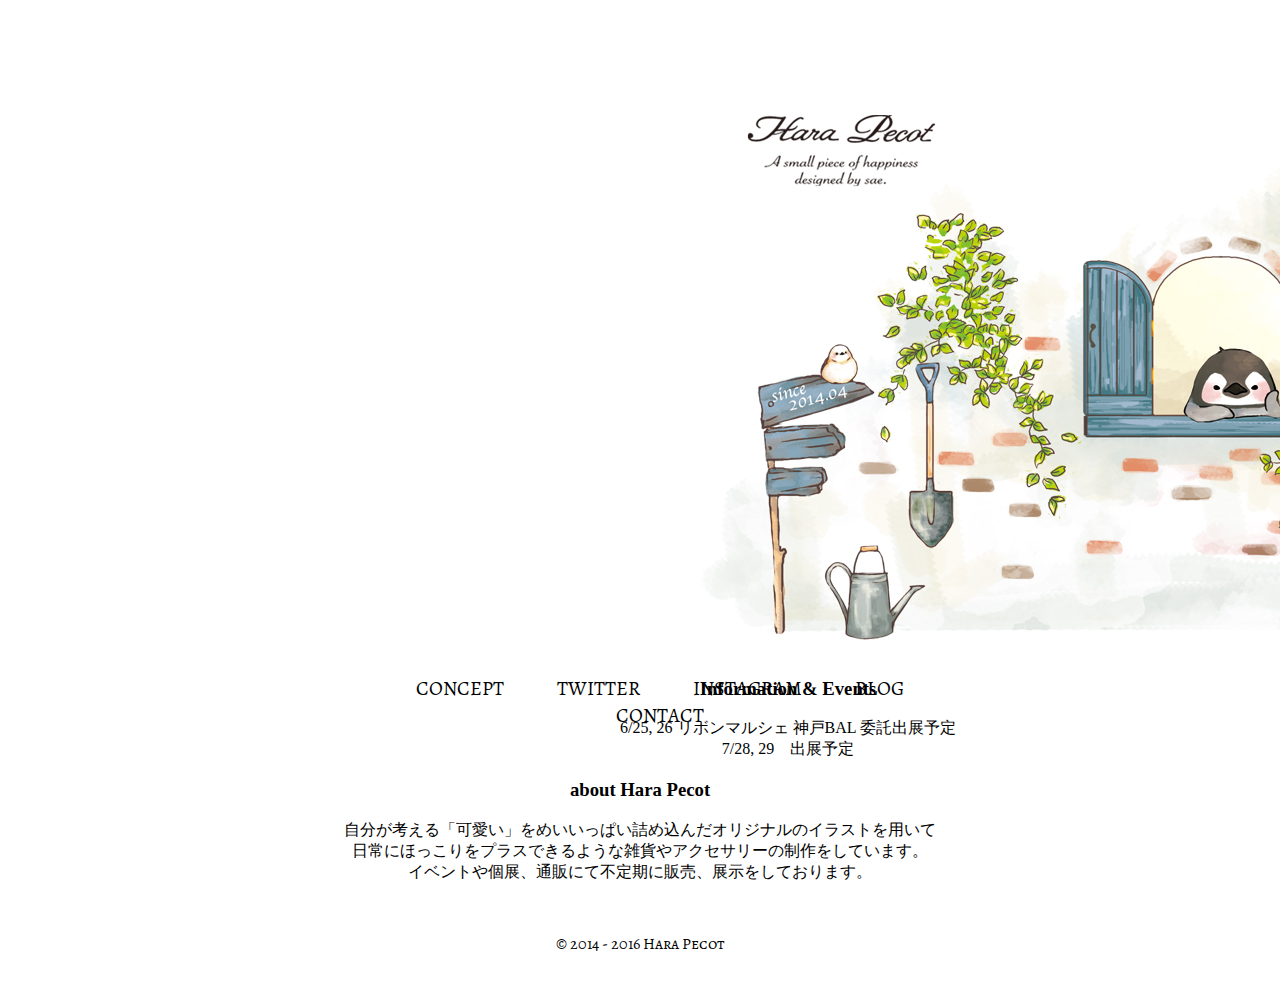
==== concept.html @ 79ce4e4f "initial" ====
<!DOCTYPE html>
<html>
<head>
  <title>Hara Pecot</title>
  <link rel="stylesheet" type="text/css" href="css/master.css">
  <link href='https://fonts.googleapis.com/css?family=Niconne' rel='stylesheet' type='text/css'>
  <link href='https://fonts.googleapis.com/css?family=Alegreya+SC:400,400italic,700italic,700,900,900italic' rel='stylesheet' type='text/css'>
  <link href='https://fonts.googleapis.com/css?family=Alegreya:400,700' rel='stylesheet' type='text/css'>
</head>

<body>
  <div class="container">
    <section id="main-container">
      <div id="top">
        <img id="top-image" src="../images/top.jpg" alt="Hara Pecot">
        <div id="top-information">
          <h3>Information &amp; Events</h3>
          <ul class="no-bullets">
            <li>6/25, 26 リボンマルシェ 神戸BAL 委託出展予定</li>
            <li>7/28, 29　出展予定</li>
          </ul>
        </div>
      </div>

      <nav>
        <ul>
          <li><a href="concept.html" target="_blank">CONCEPT</a></li>
          <li><a href="https://twitter.com/SaePecot" target="_blank">TWITTER</a></li>
          <li><a href="https://www.instagram.com/saepecot/" target="_blank">INSTAGRAM</a></li>
          <li><a href="http://ameblo.jp/harapecot/" target="_blank">BLOG</a></li>
          <li><a href="/" target="_blank">CONTACT</a></li>
        </ul>
      </nav>

      <div id="concept">
        <h3>about Hara Pecot</h3>
        <p>
          自分が考える「可愛い」をめいいっぱい詰め込んだオリジナルのイラストを用いて<br>
          日常にほっこりをプラスできるような雑貨やアクセサリーの制作をしています。<br>
          イベントや個展、通販にて不定期に販売、展示をしております。
        </p>
      </div>
        
      <footer>
        &copy; 2014 - 2016 Hara Pecot
      </footer>
    </section>
  </div>
</body>

</html>
---- css/master.css ----
html, body {
  font-family: uzura;
}

.container {
  margin: 0px 15%;
}

#main-container {
  width: 80%;
  margin: 0 auto;
  font-family: 'Alegreya SC', serif;
  text-align: center;
}

#top { 
  /*background: url(../images/top.jpg);
  -webkit-background-size: cover;
  -moz-background-size: cover;
  -o-background-size: cover;
  background-size: cover;
  height: auto;
  width: auto;*/
  font-family: uzura;
}

#top-image h3 {
  font-family: 'Alegreya', serif;
}

#top-information {
  width: 30%;
  position: absolute;
  right: 300px;
}

#information {
  margin-top: 50px;
  font-family: uzura;
}

.no-bullets {
  list-style-type: none;
  padding: 0px;
}

#information h3 {
  font-family: 'Alegreya', serif;
}

#concept {
  margin-top: 50px;
  font-family: uzura;
}

footer {
  margin: 50px 0px;
  font-family: 'Alegreya SC', serif;
}

@font-face {
  font-family: uzura;
  src: url(../fonts/uzura.ttf);
}

nav li {
  display: inline;
  margin: 0px 25px;
  font-size: 20px;
}

nav li a {
  color: black;
  font-family: 'Alegreya SC', serif;
  text-decoration: none;
}
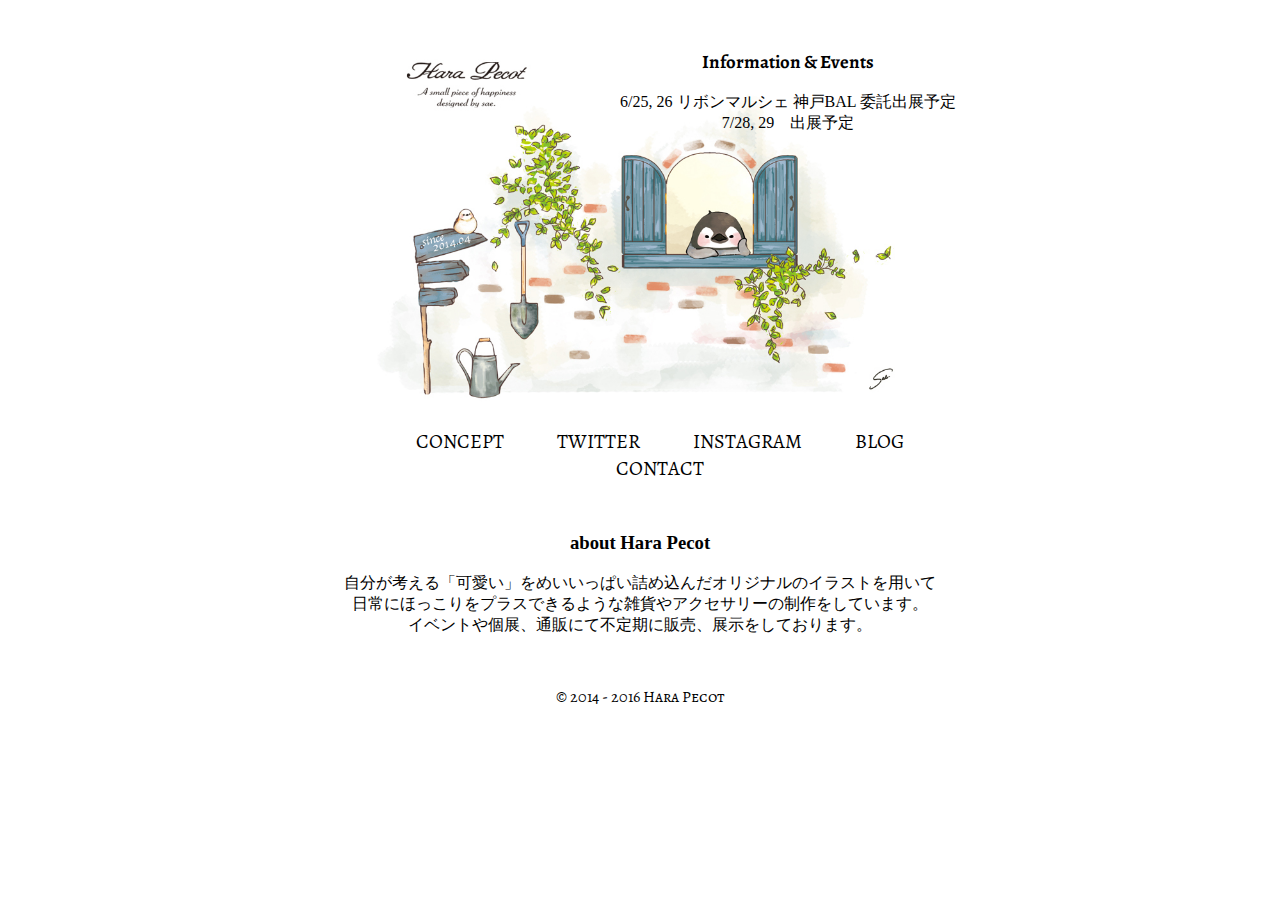
==== commit 5df27a01: "change image" ====
--- a/concept.html
+++ b/concept.html
@@ -12,7 +12,7 @@
   <div class="container">
     <section id="main-container">
       <div id="top">
-        <img id="top-image" src="../images/top.jpg" alt="Hara Pecot">
+        <img id="top-image" src="images/top.jpg" alt="Hara Pecot">
         <div id="top-information">
           <h3>Information &amp; Events</h3>
           <ul class="no-bullets">
--- a/css/master.css
+++ b/css/master.css
@@ -13,18 +13,15 @@
   text-align: center;
 }
 
+#top-image {
+  max-height: 400px;
+}
+
 #top { 
-  /*background: url(../images/top.jpg);
-  -webkit-background-size: cover;
-  -moz-background-size: cover;
-  -o-background-size: cover;
-  background-size: cover;
-  height: auto;
-  width: auto;*/
   font-family: uzura;
 }
 
-#top-image h3 {
+#top-information h3 {
   font-family: 'Alegreya', serif;
 }
 
@@ -32,6 +29,7 @@
   width: 30%;
   position: absolute;
   right: 300px;
+  top: 30px;
 }
 
 #information {
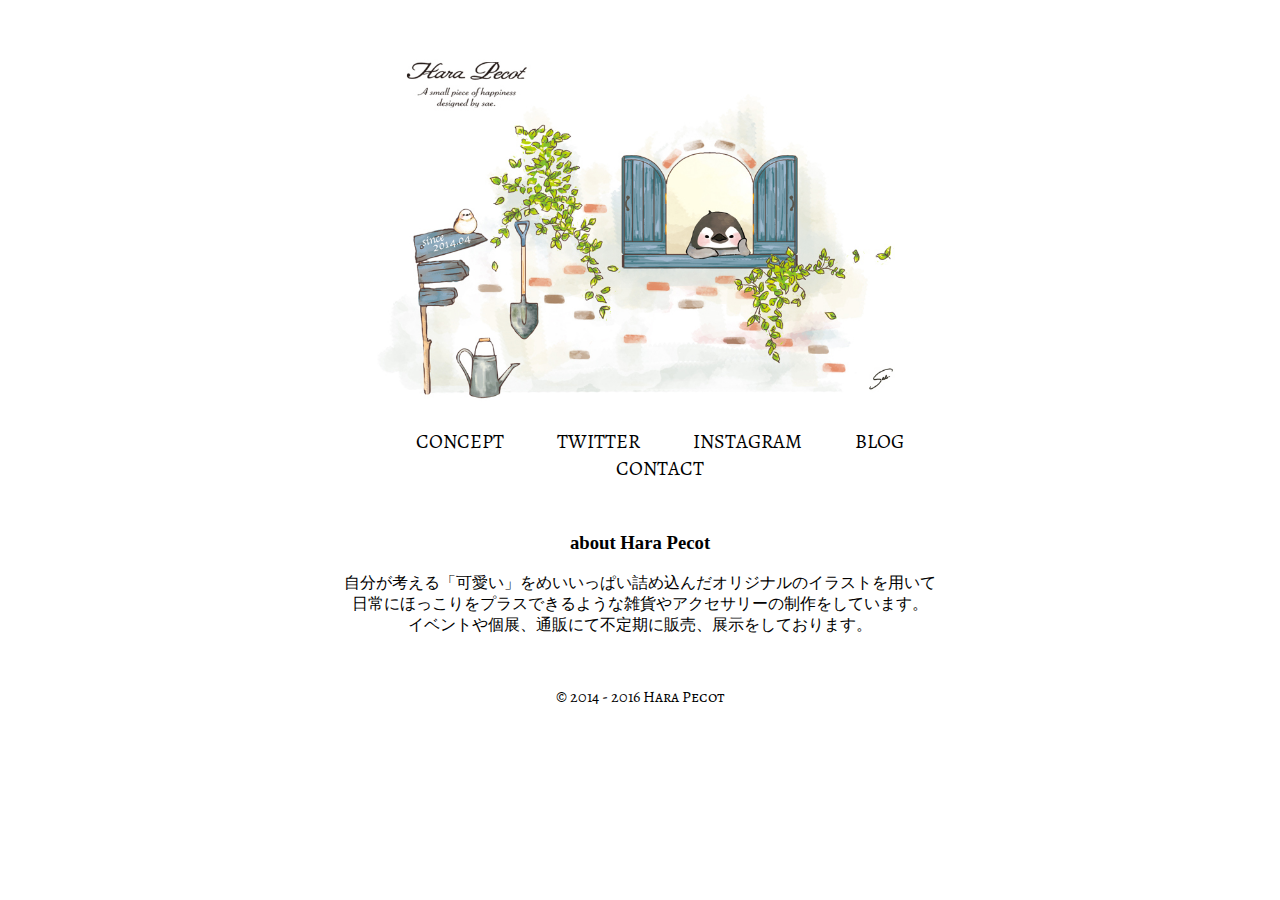
==== commit 6b96ee7f: "update" ====
--- a/concept.html
+++ b/concept.html
@@ -13,13 +13,6 @@
     <section id="main-container">
       <div id="top">
         <img id="top-image" src="images/top.jpg" alt="Hara Pecot">
-        <div id="top-information">
-          <h3>Information &amp; Events</h3>
-          <ul class="no-bullets">
-            <li>6/25, 26 リボンマルシェ 神戸BAL 委託出展予定</li>
-            <li>7/28, 29　出展予定</li>
-          </ul>
-        </div>
       </div>
 
       <nav>
--- a/css/master.css
+++ b/css/master.css
@@ -19,17 +19,6 @@
 
 #top { 
   font-family: uzura;
-}
-
-#top-information h3 {
-  font-family: 'Alegreya', serif;
-}
-
-#top-information {
-  width: 30%;
-  position: absolute;
-  right: 300px;
-  top: 30px;
 }
 
 #information {
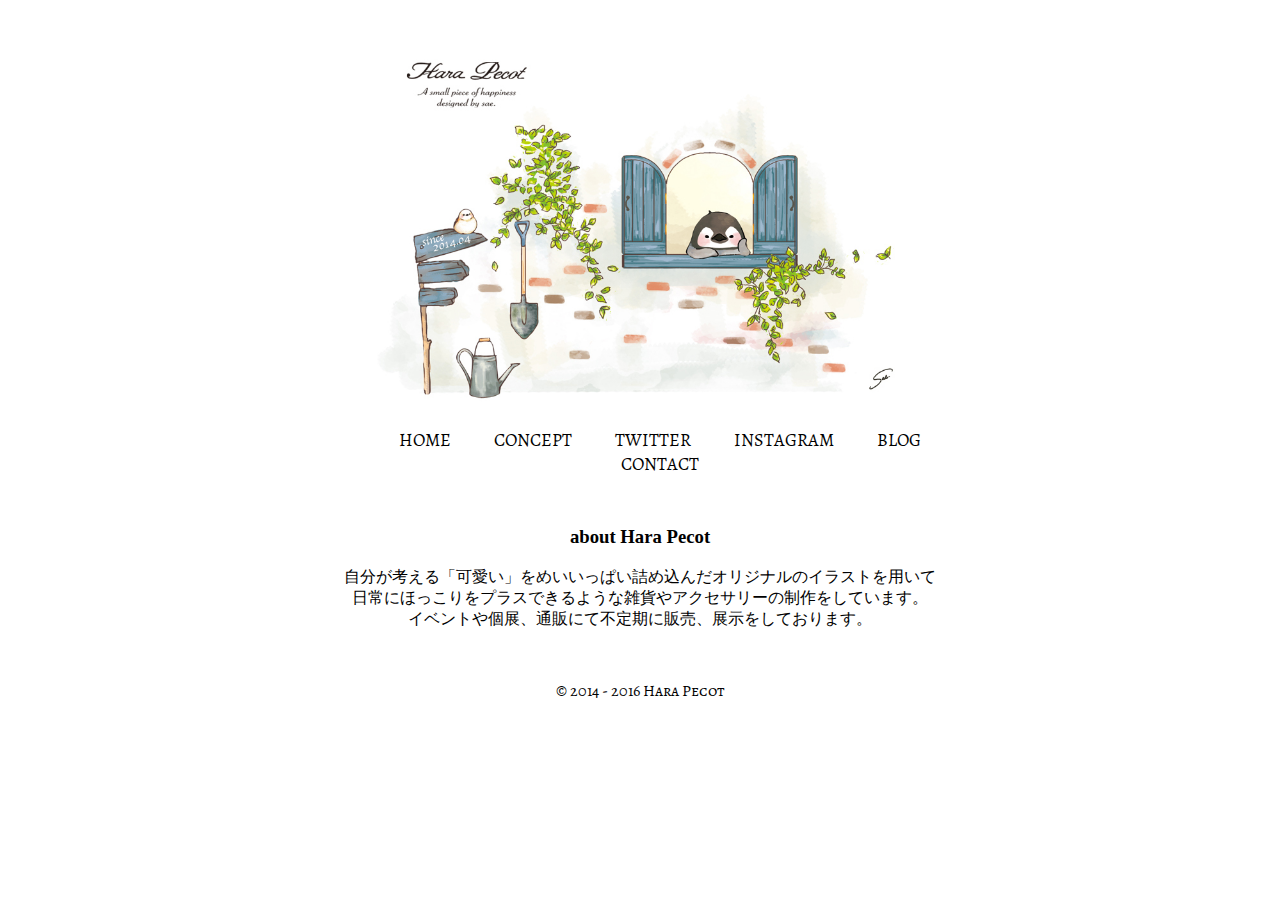
==== commit aa9e8d51: "add form" ====
--- a/concept.html
+++ b/concept.html
@@ -17,11 +17,12 @@
 
       <nav>
         <ul>
-          <li><a href="concept.html" target="_blank">CONCEPT</a></li>
+          <li><a href="index.html">HOME</a></li>
+          <li><a href="concept.html">CONCEPT</a></li>
           <li><a href="https://twitter.com/SaePecot" target="_blank">TWITTER</a></li>
           <li><a href="https://www.instagram.com/saepecot/" target="_blank">INSTAGRAM</a></li>
           <li><a href="http://ameblo.jp/harapecot/" target="_blank">BLOG</a></li>
-          <li><a href="/" target="_blank">CONTACT</a></li>
+          <li><a href="contact.html">CONTACT</a></li>
         </ul>
       </nav>
 
--- a/css/master.css
+++ b/css/master.css
@@ -33,6 +33,7 @@
 
 #information h3 {
   font-family: 'Alegreya', serif;
+  font-weight: 100;
 }
 
 #concept {
@@ -40,8 +41,52 @@
   font-family: uzura;
 }
 
+form {
+  font-family: uzura;
+}
+
+input, textarea { 
+    padding: 9px; 
+    border: solid 1px #E5E5E5; 
+    outline: 0; 
+    font: normal 13px/100% Verdana, Tahoma, sans-serif; 
+    width: 200px; 
+    background: #FFFFFF; 
+    } 
+   
+textarea { 
+    width: 400px; 
+    max-width: 400px; 
+    height: 150px; 
+    line-height: 150%; 
+    } 
+   
+input:hover, textarea:hover, 
+input:focus, textarea:focus { 
+    border-color: #C9C9C9; 
+    } 
+   
+.form label { 
+    margin-left: 10px; 
+    color: #999999; 
+    } 
+   
+.submit input { 
+    width: auto; 
+    padding: 9px 15px; 
+    background: #617798; 
+    border: 0; 
+    font-size: 14px; 
+    color: #FFFFFF; 
+    }
+
+.lisket-form-maker-form {     
+  margin: 30px auto 0px;
+  display: table;
+}    
+
 footer {
-  margin: 50px 0px;
+  margin: 50px 0px 10px;
   font-family: 'Alegreya SC', serif;
 }
 
@@ -52,8 +97,8 @@
 
 nav li {
   display: inline;
-  margin: 0px 25px;
-  font-size: 20px;
+  margin: 0px 20px;
+  font-size: 18px;
 }
 
 nav li a {
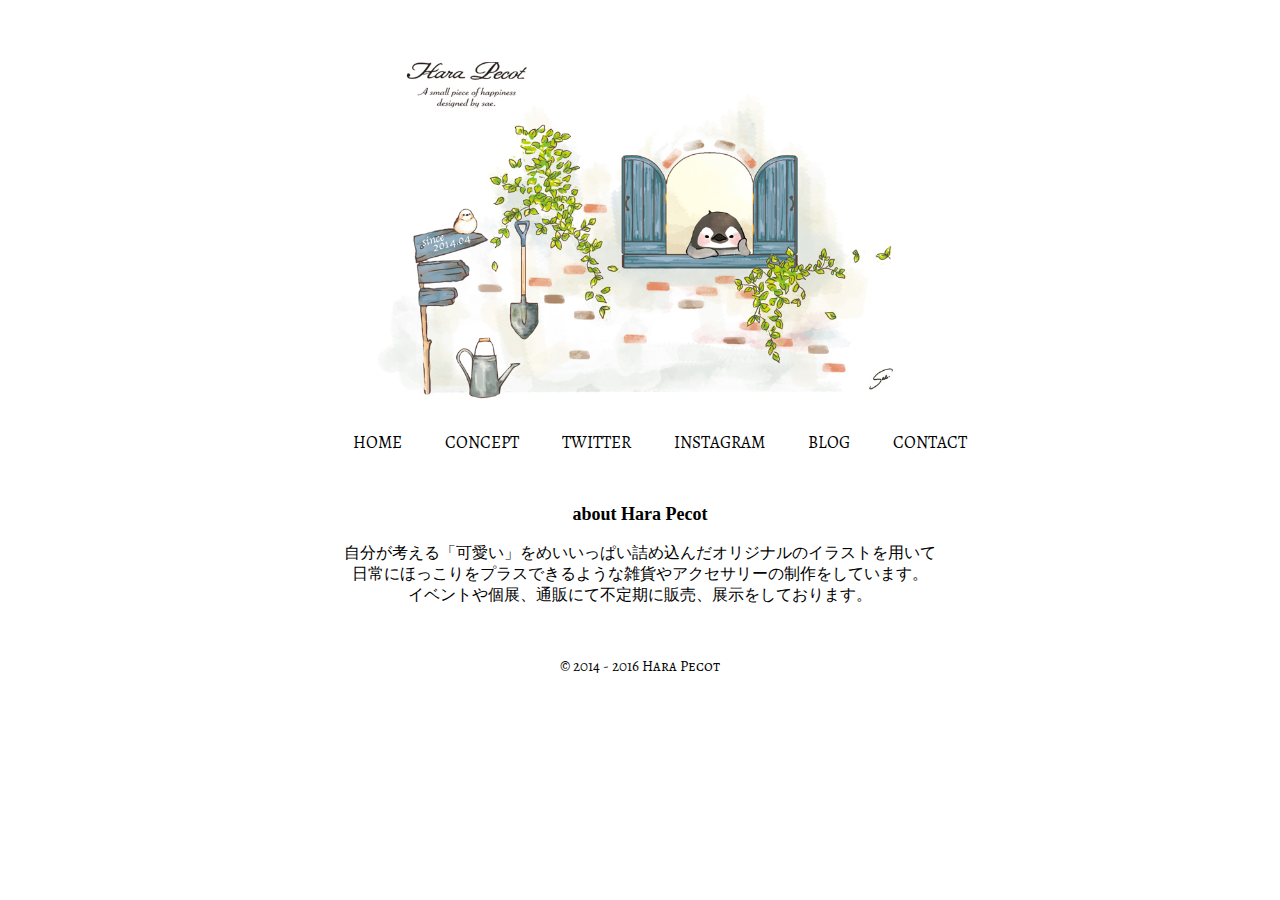
==== commit b8fc3ede: "font size" ====
--- a/concept.html
+++ b/concept.html
@@ -28,7 +28,7 @@
 
       <div id="concept">
         <h3>about Hara Pecot</h3>
-        <p>
+        <p style="font-size:16px;">
           自分が考える「可愛い」をめいいっぱい詰め込んだオリジナルのイラストを用いて<br>
           日常にほっこりをプラスできるような雑貨やアクセサリーの制作をしています。<br>
           イベントや個展、通販にて不定期に販売、展示をしております。
@@ -42,4 +42,4 @@
   </div>
 </body>
 
-</html>+</html>
--- a/css/master.css
+++ b/css/master.css
@@ -1,5 +1,10 @@
 html, body {
   font-family: uzura;
+  font-size: 17px;
+}
+
+h3 {
+  font-size: 18px;
 }
 
 .container {
@@ -29,6 +34,7 @@
 .no-bullets {
   list-style-type: none;
   padding: 0px;
+  font-size: 16px;
 }
 
 #information h3 {
@@ -47,16 +53,16 @@
 
 input, textarea { 
     padding: 9px; 
-    border: solid 1px #E5E5E5; 
+    border: solid 1px #E5E5E5 !important; 
     outline: 0; 
     font: normal 13px/100% Verdana, Tahoma, sans-serif; 
-    width: 200px; 
+    width: 300px !important; 
     background: #FFFFFF; 
     } 
    
 textarea { 
-    width: 400px; 
-    max-width: 400px; 
+    width: 600px; 
+    max-width: 600px; 
     height: 150px; 
     line-height: 150%; 
     } 
@@ -88,6 +94,7 @@
 footer {
   margin: 50px 0px 10px;
   font-family: 'Alegreya SC', serif;
+  font-size: 15px;
 }
 
 @font-face {
@@ -102,6 +109,7 @@
 }
 
 nav li a {
+  font-size: 17px;
   color: black;
   font-family: 'Alegreya SC', serif;
   text-decoration: none;
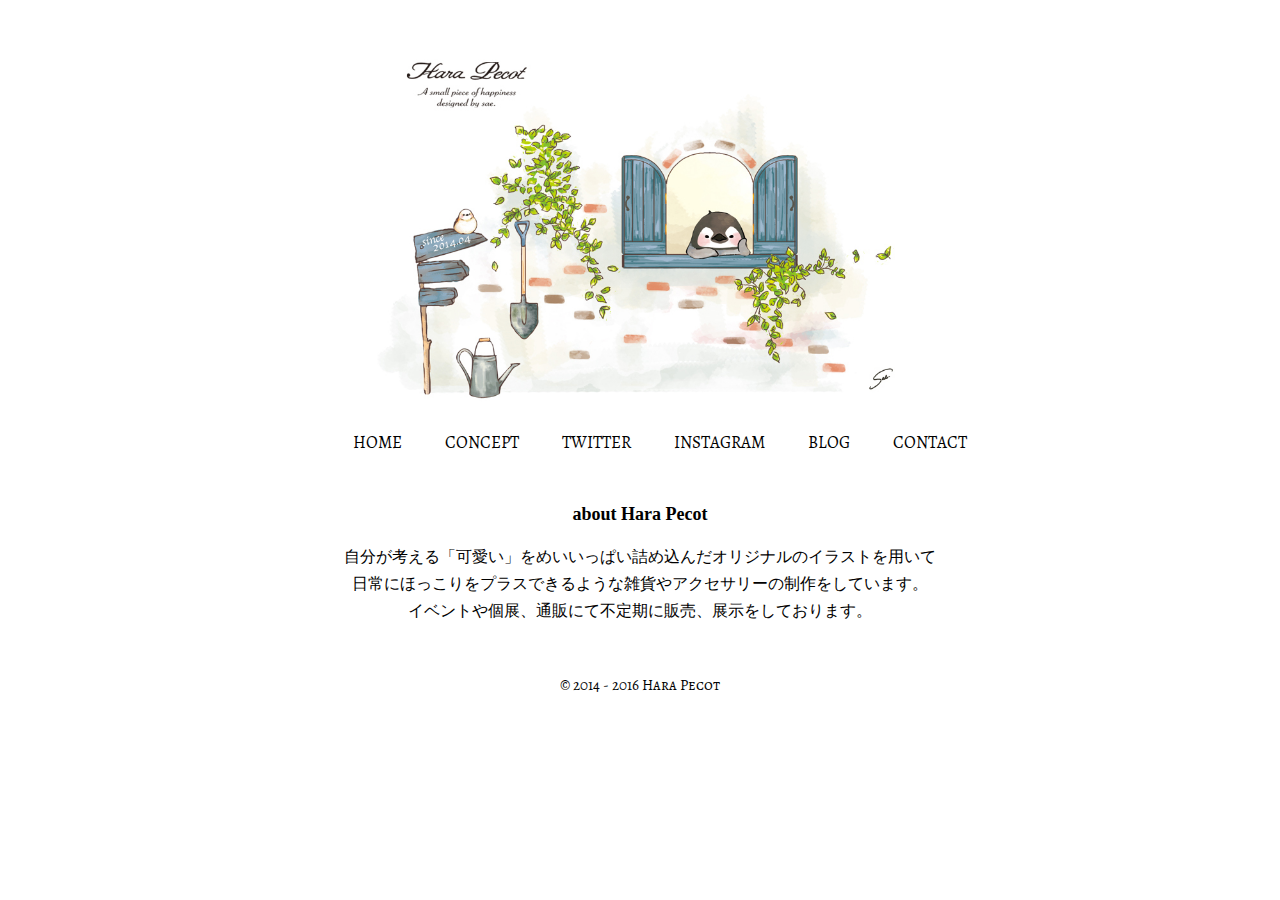
==== commit b3e548c7: "am change line height" ====
--- a/concept.html
+++ b/concept.html
@@ -28,7 +28,7 @@
 
       <div id="concept">
         <h3>about Hara Pecot</h3>
-        <p style="font-size:16px;">
+        <p>
           自分が考える「可愛い」をめいいっぱい詰め込んだオリジナルのイラストを用いて<br>
           日常にほっこりをプラスできるような雑貨やアクセサリーの制作をしています。<br>
           イベントや個展、通販にて不定期に販売、展示をしております。
--- a/css/master.css
+++ b/css/master.css
@@ -1,6 +1,10 @@
 html, body {
   font-family: uzura;
   font-size: 17px;
+}
+
+p {
+  font-size:16px; line-height: 1.7
 }
 
 h3 {
